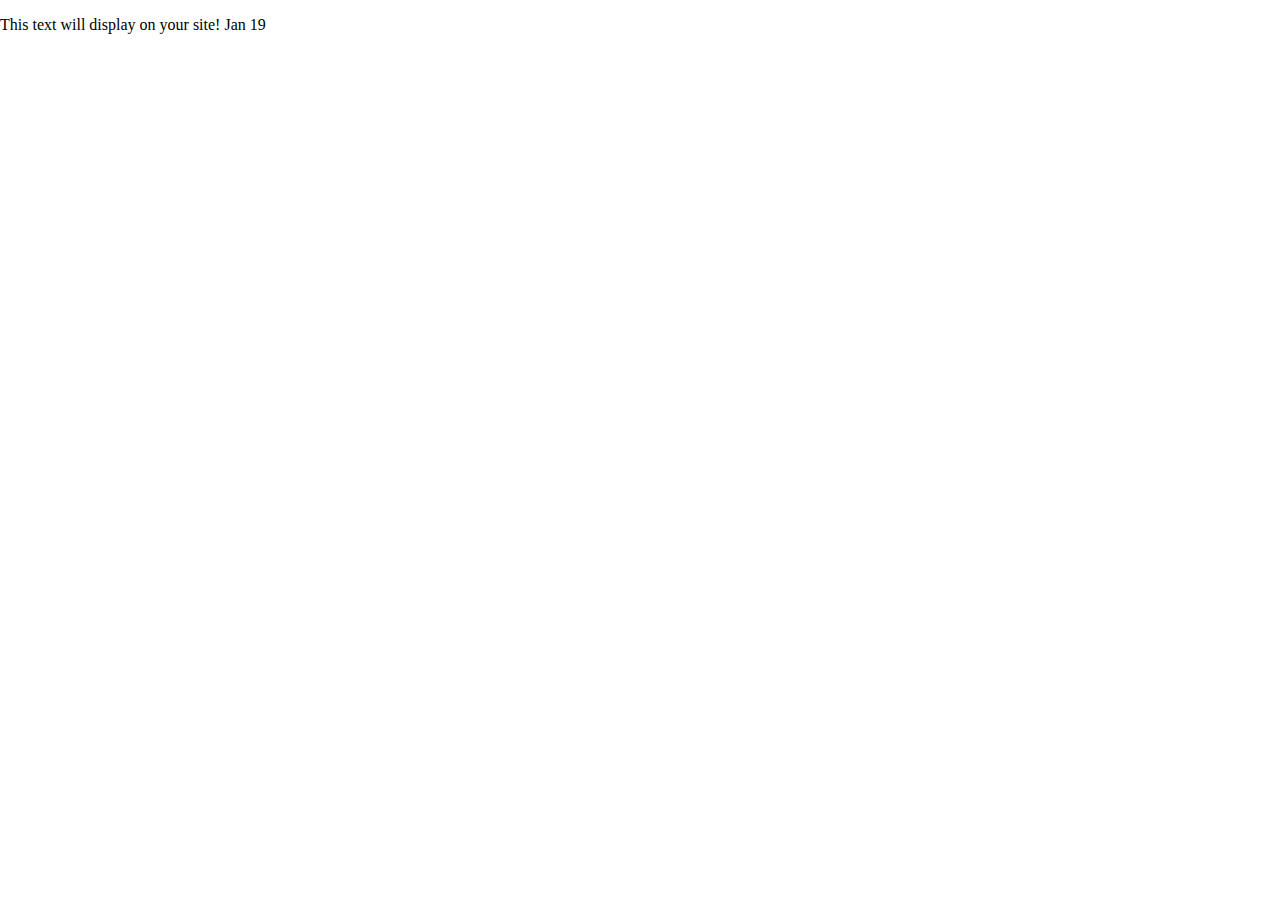
==== index.html @ 3699266a "starter site pasted" ====
<!doctype html>
<html class="no-js" lang="en">

<head>
  <meta charset="utf-8">
  <title>Responsive Layouts</title>
  <meta name="description" content="This site will serve as the hub for many sub responsive layouts">
  <meta name="viewport" content="width=device-width, initial-scale=1">

  <meta property="og:title" content="">
  <meta property="og:type" content="">
  <meta property="og:url" content="">
  <meta property="og:image" content="">

  <link rel="manifest" href="site.webmanifest">
  <link rel="apple-touch-icon" href="icon.png">
  <!-- Place favicon.ico in the root directory -->

  <link rel="stylesheet" href="css/normalize.css">
  <link rel="stylesheet" href="css/main.css">

  <meta name="theme-color" content="#fafafa">
</head>

<body>
  <!-- Place your site's HTML here -->
  <p>This text will display on your site! Jan 19</p>
  <script src="js/main.js"></script>
</body>

</html>
---- css/main.css ----
/* Place CSS styles here */
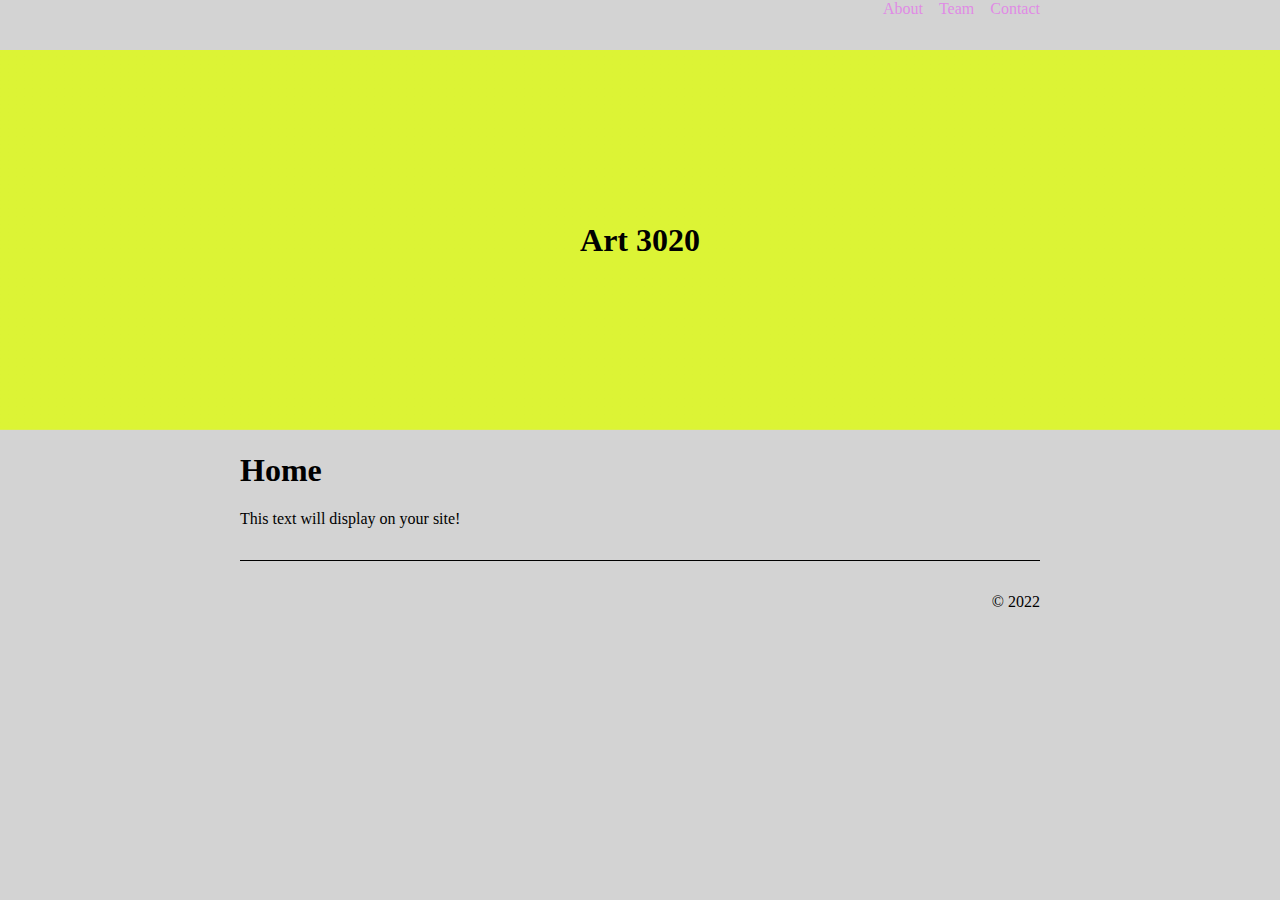
==== commit 619ab286: "project 3 requirments" ====
--- a/index.html
+++ b/index.html
@@ -3,8 +3,8 @@
 
 <head>
   <meta charset="utf-8">
-  <title>Responsive Layouts</title>
-  <meta name="description" content="This site will serve as the hub for many sub responsive layouts">
+  <title>Project 3: ART3020</title>
+  <meta name="description" content="This site will serve the ART 3020 class page">
   <meta name="viewport" content="width=device-width, initial-scale=1">
 
   <meta property="og:title" content="">
@@ -24,8 +24,47 @@
 
 <body>
   <!-- Place your site's HTML here -->
-  <p>This text will display on your site! Jan 19</p>
+  <div class="hippocampus-header-wrapper">
+    <header class="hippocampus-header">
+      <a href="./index.html">
+        <img class="hippocampus-logo" src="./img/logo.webp" alt="" />
+      </a>
+      <nav class="hippocampus-main-nav">
+        <a href="./about.html">About</a>
+        <a href="./team.html">Team</a>
+        <a href="./contact.html">Contact</a>
+      </nav>
+    </header>
+  </div>
+  <div class="hippocampus-intro">
+    <h1>Art 3020</h1>
+  </div>
+  <div class="hippocampus-main-content-wrapper">
+    <main class="hippocampus-main-content">
+      <h1>Home</h1>
+      <p>This text will display on your site!</p>
+    </main>
+  </div>
+  <div class="hippocampus-footer-wrapper">
+    <footer class="hippocampus-footer">
+      <div class="hippocampus-social-links">
+        <a class="hippocampus-social-link" href="https://www.instagram.com/" target="_blank">
+          <img class="hippocampus-social-link-image" src="./img/phone.png" alt="">
+          <span class="hippocampus-social-link-text sr-only">Instagram</span>
+        </a>
+        <a class="hippocampus-social-link" href="https://www.instagram.com/" target="_blank">
+          <img class="hippocampus-social-link-image" src="./img/phone.png" alt="">
+          <span class="hippocampus-social-link-text sr-only">Instagram</span>
+        </a>
+        <a class="hippocampus-social-link" href="https://www.instagram.com/" target="_blank">
+          <img class="hippocampus-social-link-image" src="./img/phone.png" alt="">
+          <span class="hippocampus-social-link-text sr-only">Instagram</span>
+        </a>
+      </div>
+      <span>&copy; 2022</span>
+    </footer>
+  </div>
   <script src="js/main.js"></script>
 </body>
 
-</html>
+</html>--- a/css/main.css
+++ b/css/main.css
@@ -1 +1,149 @@
 /* Place CSS styles here */
+/* this class is needed to visually hide text from sighted users */
+.sr-only {
+    position: absolute;
+    width: 1px;
+    height: 1px;
+    padding: 0;
+    overflow: hidden;
+    clip: rect(0,0,0,0);
+    white-space: nowrap;
+    -webkit-clip-path: inset(50%);
+    clip-path: inset(50%);
+    border: 0;
+  }
+  
+  body {
+    background-color: lightgray;
+  }
+  
+  img {
+    width: 100%;
+    height: auto;
+  }
+  
+  /* HEADER */
+  .hippocampus-header-wrapper,
+  .hippocampus-main-content-wrapper,
+  .hippocampus-footer-wrapper {
+    max-width: 800px;
+    margin-left: auto;
+    margin-right: auto;
+  }
+  
+  .hippocampus-header {
+    display: flex;
+    justify-content: space-between;
+    align-items: center;
+    margin-bottom: 32px;
+  }
+  
+  .hippocampus-logo {
+    width: 130px;
+  }
+  
+  .hippocampus-main-nav {
+    display: flex;
+    gap: 16px;
+  }
+  
+  .hippocampus-main-nav a {
+    text-decoration: none;
+    color: #e08be5;
+    transition: all ease .25s;
+  }
+  
+  .hippocampus-main-nav a:hover {
+    color: black;
+  }
+  
+  .hippocampus-intro {
+      background:
+        linear-gradient(
+          rgba(223, 255, 0, 0.75),
+          rgba(223, 255, 0, 0.75)
+        ),
+        url(../img/heart-water-splash.jpeg);
+      padding-top: 150px;
+      padding-bottom: 150px;
+      background-position: center;
+      background-size: cover;
+      display: flex;
+      justify-content: center;
+    }
+  
+  
+  .hippocampus-social-link:hover {
+    border: 1px solid black;
+  }
+  
+  .hippocampus-social-links {
+    display: flex;
+    gap: 16px;
+  }
+  
+  .hippocampus-social-link-image {
+    width: 32px;
+  }
+  
+  .hippocampus-team-list {
+    padding-left: 0;
+    list-style-type: none;
+    display: grid;
+    grid-template-columns: repeat(auto-fit, minmax(120px, 1fr));
+    grid-gap: 4px;
+  }
+  
+  @media (max-width: 999px) {
+    .hippocampus-team-list {
+        grid-template-columns: repeat(auto-fit, minmax(180px, 1fr));
+    }
+  }
+  
+  .hippocampus-team-list a {
+    display: flex;
+    flex-direction: column;
+    align-items: center;
+    filter: grayscale(.5);
+    text-decoration: none;
+  }
+  
+  .hippocampus-team-list a:hover {
+    filter: grayscale(0);
+  }
+  
+  .hippocampus-team-list p {
+    font-size: 20px;
+  }
+  
+  .hippocampus-contact-form {
+    border: 1px solid black;
+    padding: 20px;
+    border-radius: 20px;
+    background: white;
+  }
+  
+  .hippocampus-feature-content {
+    display: flex;
+    gap: 40px;
+  }
+  
+  .hippocampus-feature-image {
+    max-width: 250px;
+  }
+  
+  .hippocampus-feature-images {
+    display: flex;
+    gap: 12px;
+  }
+  
+  .hippocampus-footer-wrapper {
+    padding-top: 32px;
+    border-top: 1px solid black;
+    margin-top: 32px;
+  }
+  
+  .hippocampus-footer {
+    display: flex;
+    justify-content: space-between;
+  }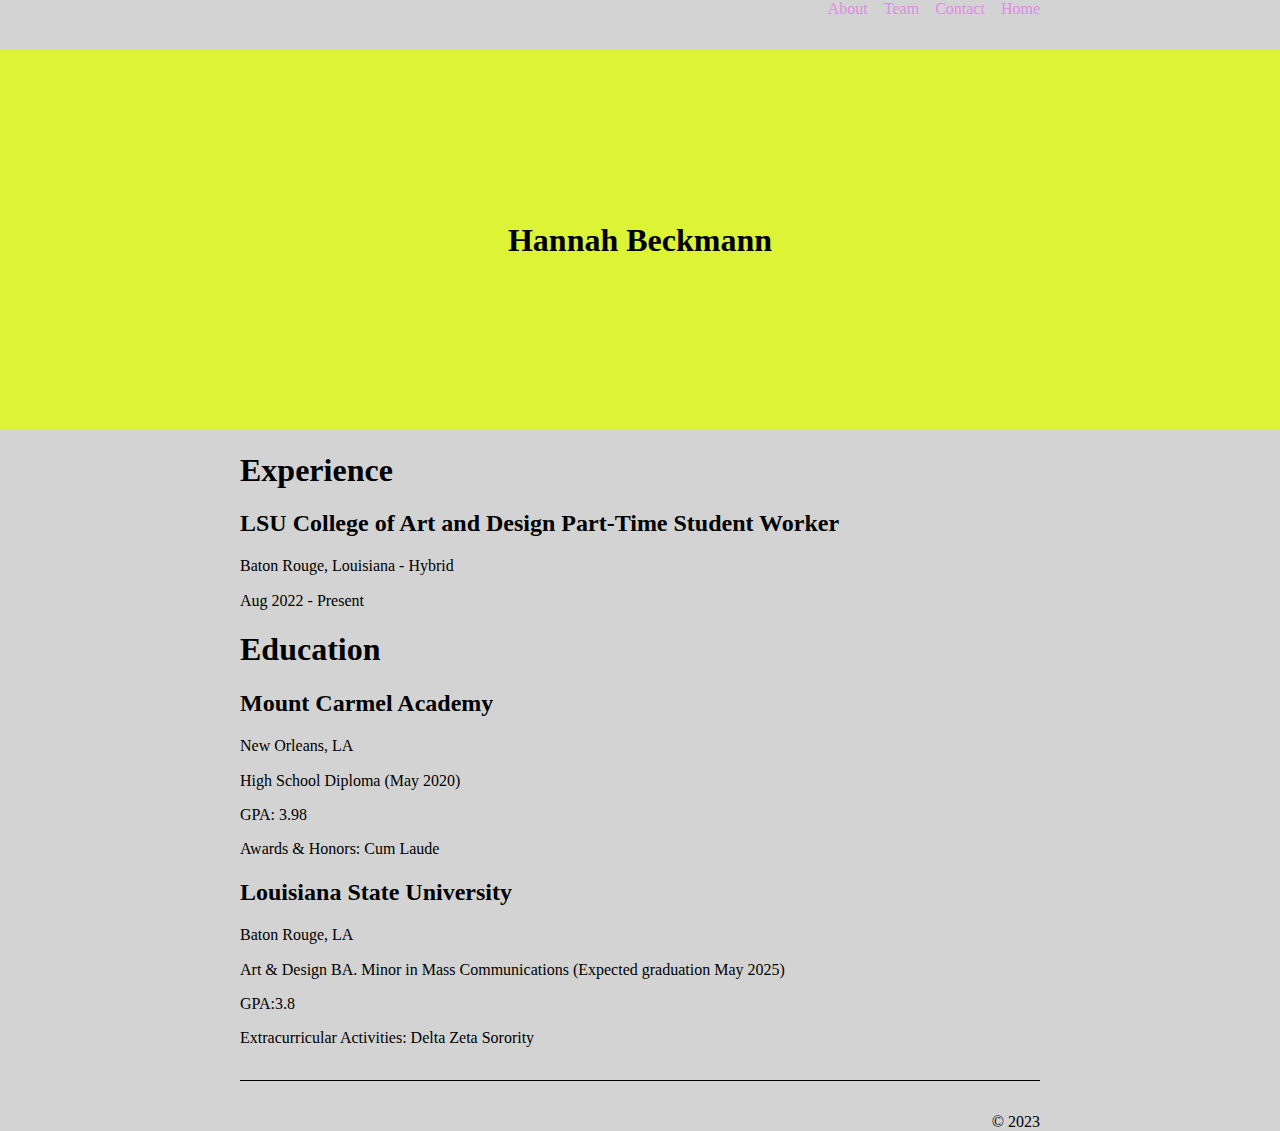
==== commit 19cdb2ee: "changes" ====
--- a/index.html
+++ b/index.html
@@ -24,44 +24,58 @@
 
 <body>
   <!-- Place your site's HTML here -->
-  <div class="hippocampus-header-wrapper">
-    <header class="hippocampus-header">
+  <div class="hannah-header-wrapper">
+    <header class="hannah-header">
       <a href="./index.html">
-        <img class="hippocampus-logo" src="./img/logo.webp" alt="" />
+        <img class="hannah-logo" src="./img/logo.webp" alt="" />
       </a>
-      <nav class="hippocampus-main-nav">
+      <nav class="hannah-main-nav">
         <a href="./about.html">About</a>
         <a href="./team.html">Team</a>
         <a href="./contact.html">Contact</a>
+        <a href="./index.html">Home</a>
       </nav>
     </header>
   </div>
-  <div class="hippocampus-intro">
-    <h1>Art 3020</h1>
+  <div class="hannah-intro">
+    <h1>Hannah Beckmann</h1>
   </div>
-  <div class="hippocampus-main-content-wrapper">
-    <main class="hippocampus-main-content">
-      <h1>Home</h1>
-      <p>This text will display on your site!</p>
+  <div class="hannah-main-content-wrapper">
+    <main class="hannah-main-content">
+      <h1>Experience</h1>
+      <h2>LSU College of Art and Design Part-Time Student Worker</h2>
+      <p>Baton Rouge, Louisiana - Hybrid</p>
+      <p>Aug 2022 - Present</p>
+      <h1>Education</h1>
+      <h2>Mount Carmel Academy</h2>
+      <p>New Orleans, LA</p>
+      <p>High School Diploma (May 2020)</p>
+      <p>GPA: 3.98</p>
+      <P>Awards & Honors: Cum Laude</P>
+      <h2>Louisiana State University</h2>
+      <p>Baton Rouge, LA</p>
+      <p>Art & Design BA. Minor in Mass Communications (Expected graduation May 2025)</p>
+      <p>GPA:3.8</p>
+      <p>Extracurricular Activities: Delta Zeta Sorority</p>
     </main>
   </div>
-  <div class="hippocampus-footer-wrapper">
-    <footer class="hippocampus-footer">
-      <div class="hippocampus-social-links">
-        <a class="hippocampus-social-link" href="https://www.instagram.com/" target="_blank">
-          <img class="hippocampus-social-link-image" src="./img/phone.png" alt="">
-          <span class="hippocampus-social-link-text sr-only">Instagram</span>
+  <div class="hannah-footer-wrapper">
+    <footer class="hannah-footer">
+      <div class="hannah-social-links">
+        <a class="hannah-social-link" href="https://www.instagram.com/" target="_blank">
+          <img class="hannah-social-link-image" src="./img/phone.png" alt="">
+          <span class="hannah-social-link-text sr-only">Instagram</span>
         </a>
-        <a class="hippocampus-social-link" href="https://www.instagram.com/" target="_blank">
-          <img class="hippocampus-social-link-image" src="./img/phone.png" alt="">
-          <span class="hippocampus-social-link-text sr-only">Instagram</span>
+        <a class="hannah-social-link" href="https://www.instagram.com/" target="_blank">
+          <img class="hannah-social-link-image" src="./img/phone.png" alt="">
+          <span class="hannah-social-link-text sr-only">Instagram</span>
         </a>
-        <a class="hippocampus-social-link" href="https://www.instagram.com/" target="_blank">
-          <img class="hippocampus-social-link-image" src="./img/phone.png" alt="">
-          <span class="hippocampus-social-link-text sr-only">Instagram</span>
+        <a class="hannah-social-link" href="https://www.instagram.com/" target="_blank">
+          <img class="hannah-social-link-image" src="./img/phone.png" alt="">
+          <span class="hannah-social-link-text sr-only">Instagram</span>
         </a>
       </div>
-      <span>&copy; 2022</span>
+      <span>&copy; 2023</span>
     </footer>
   </div>
   <script src="js/main.js"></script>
--- a/css/main.css
+++ b/css/main.css
@@ -23,41 +23,41 @@
   }
   
   /* HEADER */
-  .hippocampus-header-wrapper,
-  .hippocampus-main-content-wrapper,
-  .hippocampus-footer-wrapper {
+  .hannah-header-wrapper,
+  .hannah-main-content-wrapper,
+  .hannah-footer-wrapper {
     max-width: 800px;
     margin-left: auto;
     margin-right: auto;
   }
   
-  .hippocampus-header {
+  .hannah-header {
     display: flex;
     justify-content: space-between;
     align-items: center;
     margin-bottom: 32px;
   }
   
-  .hippocampus-logo {
+  .hannah-logo {
     width: 130px;
   }
   
-  .hippocampus-main-nav {
+  .hannah-main-nav {
     display: flex;
     gap: 16px;
   }
   
-  .hippocampus-main-nav a {
+  .hannah-main-nav a {
     text-decoration: none;
     color: #e08be5;
     transition: all ease .25s;
   }
   
-  .hippocampus-main-nav a:hover {
+  .hannah-main-nav a:hover {
     color: black;
   }
   
-  .hippocampus-intro {
+  .hannah-intro {
       background:
         linear-gradient(
           rgba(223, 255, 0, 0.75),
@@ -73,20 +73,20 @@
     }
   
   
-  .hippocampus-social-link:hover {
+  .hannah-social-link:hover {
     border: 1px solid black;
   }
   
-  .hippocampus-social-links {
+  .hannah-social-links {
     display: flex;
     gap: 16px;
   }
   
-  .hippocampus-social-link-image {
+  .hannah-social-link-image {
     width: 32px;
   }
   
-  .hippocampus-team-list {
+  .hannah-team-list {
     padding-left: 0;
     list-style-type: none;
     display: grid;
@@ -95,12 +95,12 @@
   }
   
   @media (max-width: 999px) {
-    .hippocampus-team-list {
+    .hannah-team-list {
         grid-template-columns: repeat(auto-fit, minmax(180px, 1fr));
     }
   }
   
-  .hippocampus-team-list a {
+  .hannah-team-list a {
     display: flex;
     flex-direction: column;
     align-items: center;
@@ -108,42 +108,42 @@
     text-decoration: none;
   }
   
-  .hippocampus-team-list a:hover {
+  .hannah-team-list a:hover {
     filter: grayscale(0);
   }
   
-  .hippocampus-team-list p {
+  .hannah-team-list p {
     font-size: 20px;
   }
   
-  .hippocampus-contact-form {
+  .hannah-contact-form {
     border: 1px solid black;
     padding: 20px;
     border-radius: 20px;
     background: white;
   }
   
-  .hippocampus-feature-content {
+  .hannah-feature-content {
     display: flex;
     gap: 40px;
   }
   
-  .hippocampus-feature-image {
+  .hannah-feature-image {
     max-width: 250px;
   }
   
-  .hippocampus-feature-images {
+  .hannah-feature-images {
     display: flex;
     gap: 12px;
   }
   
-  .hippocampus-footer-wrapper {
+  .hannah-footer-wrapper {
     padding-top: 32px;
     border-top: 1px solid black;
     margin-top: 32px;
   }
   
-  .hippocampus-footer {
+  .hannah-footer {
     display: flex;
     justify-content: space-between;
   }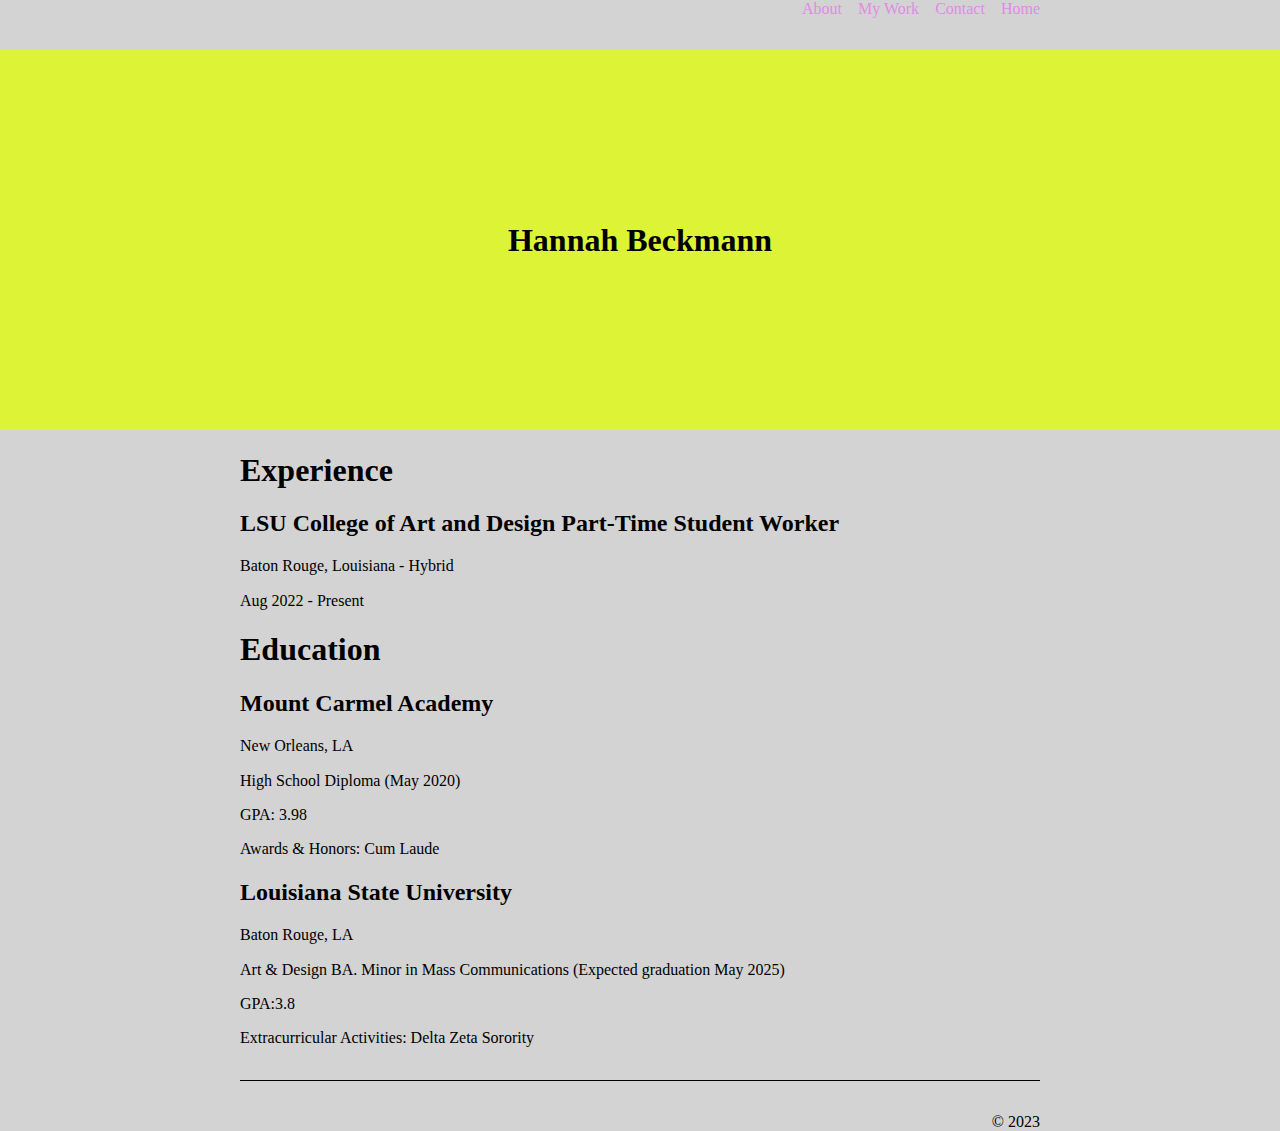
==== commit 9c54f410: "changed team to my work" ====
--- a/index.html
+++ b/index.html
@@ -31,7 +31,7 @@
       </a>
       <nav class="hannah-main-nav">
         <a href="./about.html">About</a>
-        <a href="./team.html">Team</a>
+        <a href="./team.html">My Work</a>
         <a href="./contact.html">Contact</a>
         <a href="./index.html">Home</a>
       </nav>
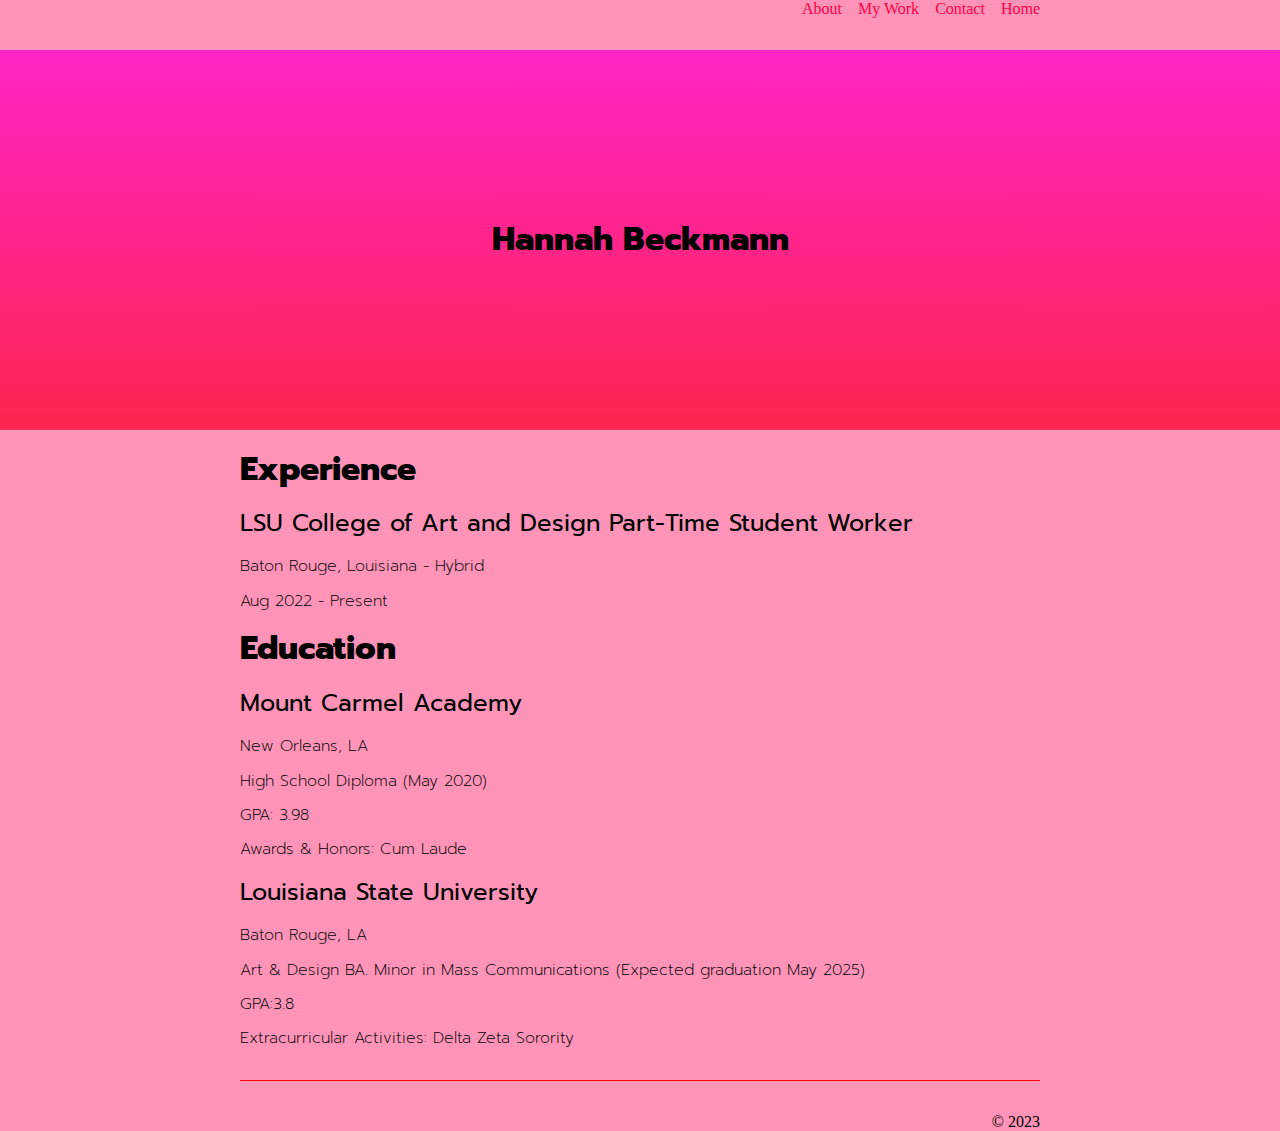
==== commit 116b306d: "added font" ====
--- a/index.html
+++ b/index.html
@@ -17,6 +17,9 @@
   <!-- Place favicon.ico in the root directory -->
 
   <link rel="stylesheet" href="css/normalize.css">
+  <link rel="preconnect" href="https://fonts.googleapis.com">
+<link rel="preconnect" href="https://fonts.gstatic.com" crossorigin>
+<link href="https://fonts.googleapis.com/css2?family=DM+Sans:ital,opsz,wght@0,9..40,400;0,9..40,700;1,9..40,400;1,9..40,700&family=Prompt:wght@200;400;800&display=swap" rel="stylesheet">
   <link rel="stylesheet" href="css/main.css">
 
   <meta name="theme-color" content="#fafafa">
--- a/css/main.css
+++ b/css/main.css
@@ -12,9 +12,28 @@
     clip-path: inset(50%);
     border: 0;
   }
-  
+  h1 {
+    font-family: 'DM Sans', sans-serif;
+    font-family: 'Prompt', sans-serif;
+    font-weight: 800;
+  }
+  h2 {
+    font-family: 'DM Sans', sans-serif;
+    font-family: 'Prompt', sans-serif;
+    font-weight: 400;
+  }
+  p {
+    font-family: 'DM Sans', sans-serif;
+    font-family: 'Prompt', sans-serif;
+    font-weight: 200;
+  }
+  li {
+    font-family: 'DM Sans', sans-serif;
+    font-family: 'Prompt', sans-serif;
+    font-weight: 200;
+  }
   body {
-    background-color: lightgray;
+    background-color: rgb(255, 148, 184);
   }
   
   img {
@@ -27,6 +46,7 @@
   .hannah-main-content-wrapper,
   .hannah-footer-wrapper {
     max-width: 800px;
+    align-items: center;
     margin-left: auto;
     margin-right: auto;
   }
@@ -49,19 +69,19 @@
   
   .hannah-main-nav a {
     text-decoration: none;
-    color: #e08be5;
+    color: #ff0048;
     transition: all ease .25s;
   }
   
   .hannah-main-nav a:hover {
-    color: black;
+    color: rgb(0, 0, 0);
   }
   
   .hannah-intro {
       background:
         linear-gradient(
-          rgba(223, 255, 0, 0.75),
-          rgba(223, 255, 0, 0.75)
+          rgba(255, 0, 204, 0.75),
+          rgba(255, 0, 43, 0.75)
         ),
         url(../img/heart-water-splash.jpeg);
       padding-top: 150px;
@@ -70,6 +90,7 @@
       background-size: cover;
       display: flex;
       justify-content: center;
+      align-items: center;
     }
   
   
@@ -104,12 +125,12 @@
     display: flex;
     flex-direction: column;
     align-items: center;
-    filter: grayscale(.5);
+    filter: opacity(100);
     text-decoration: none;
   }
   
   .hannah-team-list a:hover {
-    filter: grayscale(0);
+    filter: opacity(.5);
   }
   
   .hannah-team-list p {
@@ -120,7 +141,7 @@
     border: 1px solid black;
     padding: 20px;
     border-radius: 20px;
-    background: white;
+    background: rgb(249, 188, 214);
   }
   
   .hannah-feature-content {
@@ -139,7 +160,7 @@
   
   .hannah-footer-wrapper {
     padding-top: 32px;
-    border-top: 1px solid black;
+    border-top: 1px solid rgb(255, 3, 3);
     margin-top: 32px;
   }
   
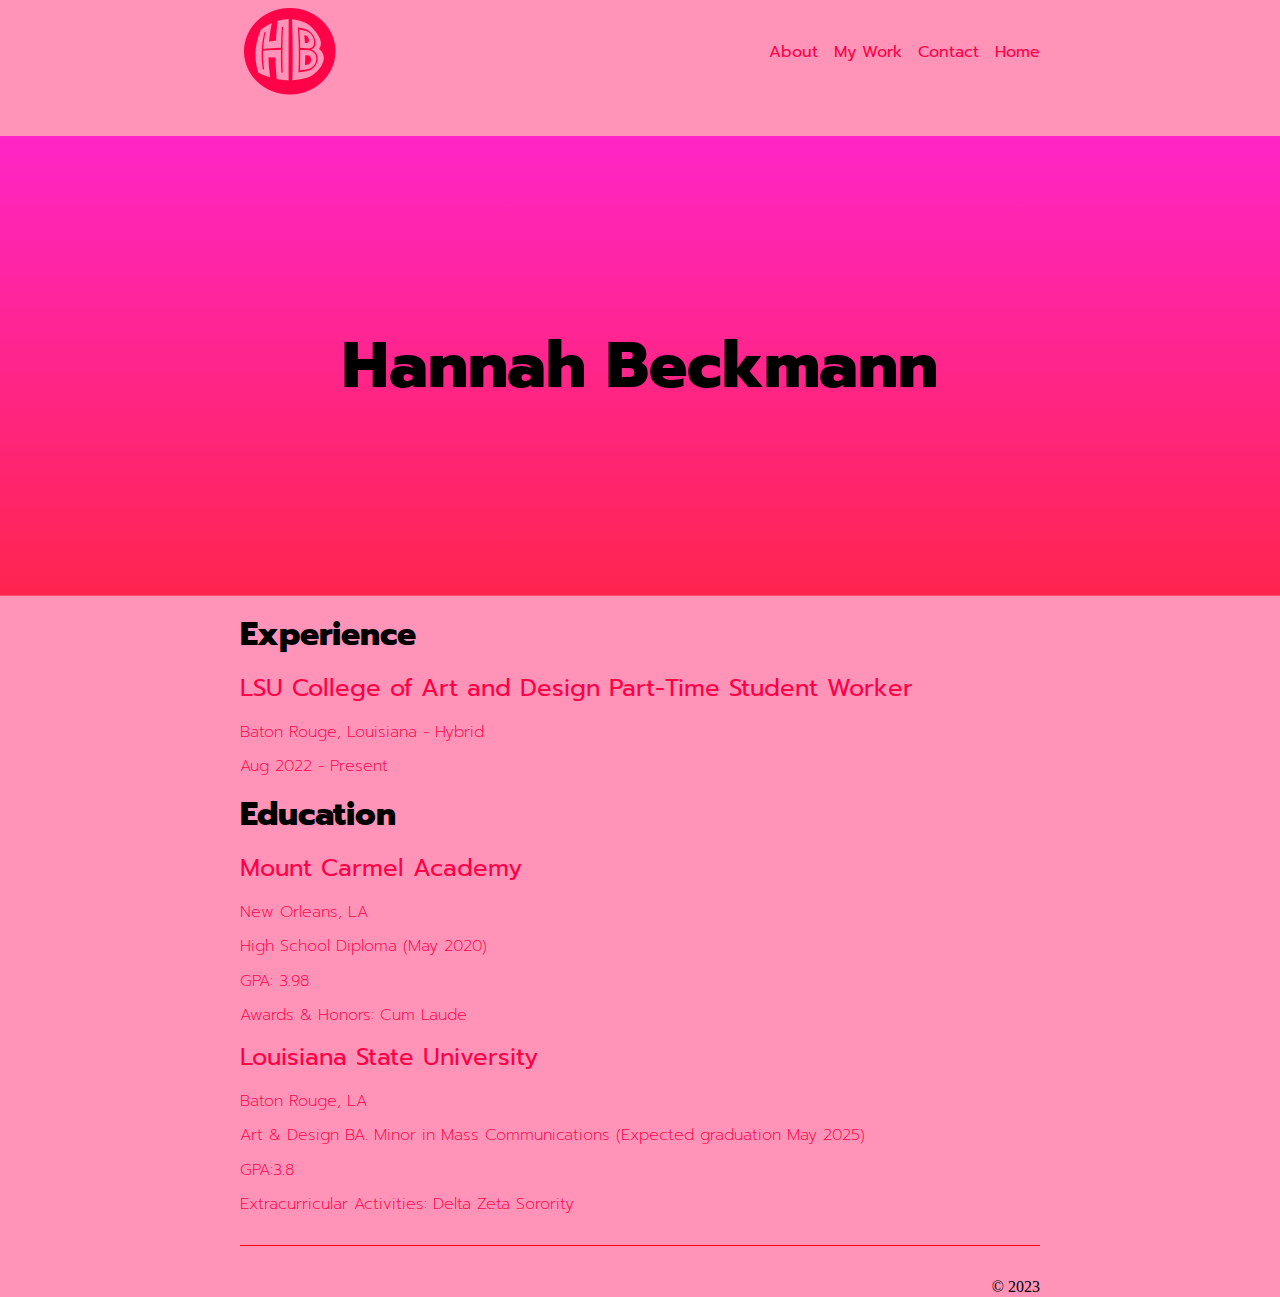
==== commit 97aef5a1: "Added logo to all pages" ====
--- a/index.html
+++ b/index.html
@@ -30,7 +30,7 @@
   <div class="hannah-header-wrapper">
     <header class="hannah-header">
       <a href="./index.html">
-        <img class="hannah-logo" src="./img/logo.webp" alt="" />
+        <img class="hannah-logo" src="./img/HB-RED.jpg" alt="" />
       </a>
       <nav class="hannah-main-nav">
         <a href="./about.html">About</a>
--- a/css/main.css
+++ b/css/main.css
@@ -12,26 +12,7 @@
     clip-path: inset(50%);
     border: 0;
   }
-  h1 {
-    font-family: 'DM Sans', sans-serif;
-    font-family: 'Prompt', sans-serif;
-    font-weight: 800;
-  }
-  h2 {
-    font-family: 'DM Sans', sans-serif;
-    font-family: 'Prompt', sans-serif;
-    font-weight: 400;
-  }
-  p {
-    font-family: 'DM Sans', sans-serif;
-    font-family: 'Prompt', sans-serif;
-    font-weight: 200;
-  }
-  li {
-    font-family: 'DM Sans', sans-serif;
-    font-family: 'Prompt', sans-serif;
-    font-weight: 200;
-  }
+
   body {
     background-color: rgb(255, 148, 184);
   }
@@ -41,6 +22,15 @@
     height: auto;
   }
   
+@keyframes SlideIn {
+  from {
+    transform: translateX(-800px);
+  }
+  to {
+    transform: translateX(0);
+  }
+}
+
   /* HEADER */
   .hannah-header-wrapper,
   .hannah-main-content-wrapper,
@@ -56,21 +46,26 @@
     justify-content: space-between;
     align-items: center;
     margin-bottom: 32px;
+    text-align: center;
   }
   
   .hannah-logo {
-    width: 130px;
+    width: 100px;
   }
   
   .hannah-main-nav {
-    display: flex;
+    display:inline-flex;
     gap: 16px;
+    font-family: 'DM Sans', sans-serif;
+    font-family: 'Prompt', sans-serif;
+    font-weight: 400;
   }
   
   .hannah-main-nav a {
     text-decoration: none;
     color: #ff0048;
     transition: all ease .25s;
+    
   }
   
   .hannah-main-nav a:hover {
@@ -138,10 +133,14 @@
   }
   
   .hannah-contact-form {
-    border: 1px solid black;
+    border: 3px solid black;
     padding: 20px;
     border-radius: 20px;
-    background: rgb(249, 188, 214);
+    background: rgba(255, 0, 204, 0.206);
+    color: #ff0048;
+    font-family: 'DM Sans', sans-serif;
+    font-family: 'Prompt', sans-serif;
+    font-weight: 400;
   }
   
   .hannah-feature-content {
@@ -167,4 +166,40 @@
   .hannah-footer {
     display: flex;
     justify-content: space-between;
+  }
+  h1 {
+    font-family: 'DM Sans', sans-serif;
+    font-family: 'Prompt', sans-serif;
+    font-weight: 800;
+  }
+.hannah-intro h1 {
+    font-size: clamp(3rem, 1rem + 10vw, 4rem);
+    text-align: center;
+    animation-name: SlideIn;
+    animation-duration: 1s;
+    animation-timing-function: ease-in;
+    animation-iteration-count: 1;
+    animation-direction: normal;
+    animation-fill-mode: both;
+  }
+  h2 {
+    font-family: 'DM Sans', sans-serif;
+    font-family: 'Prompt', sans-serif;
+    font-weight: 400;
+    color: #ff0048;
+  }
+  p {
+    font-family: 'DM Sans', sans-serif;
+    font-family: 'Prompt', sans-serif;
+    font-weight: 200;
+    color: #ff0048;
+  }
+  li {
+    font-family: 'DM Sans', sans-serif;
+    font-family: 'Prompt', sans-serif;
+    font-weight: 200;
+    color: #ff0048;
+  }
+  a {
+    color: #ff0048;
   }